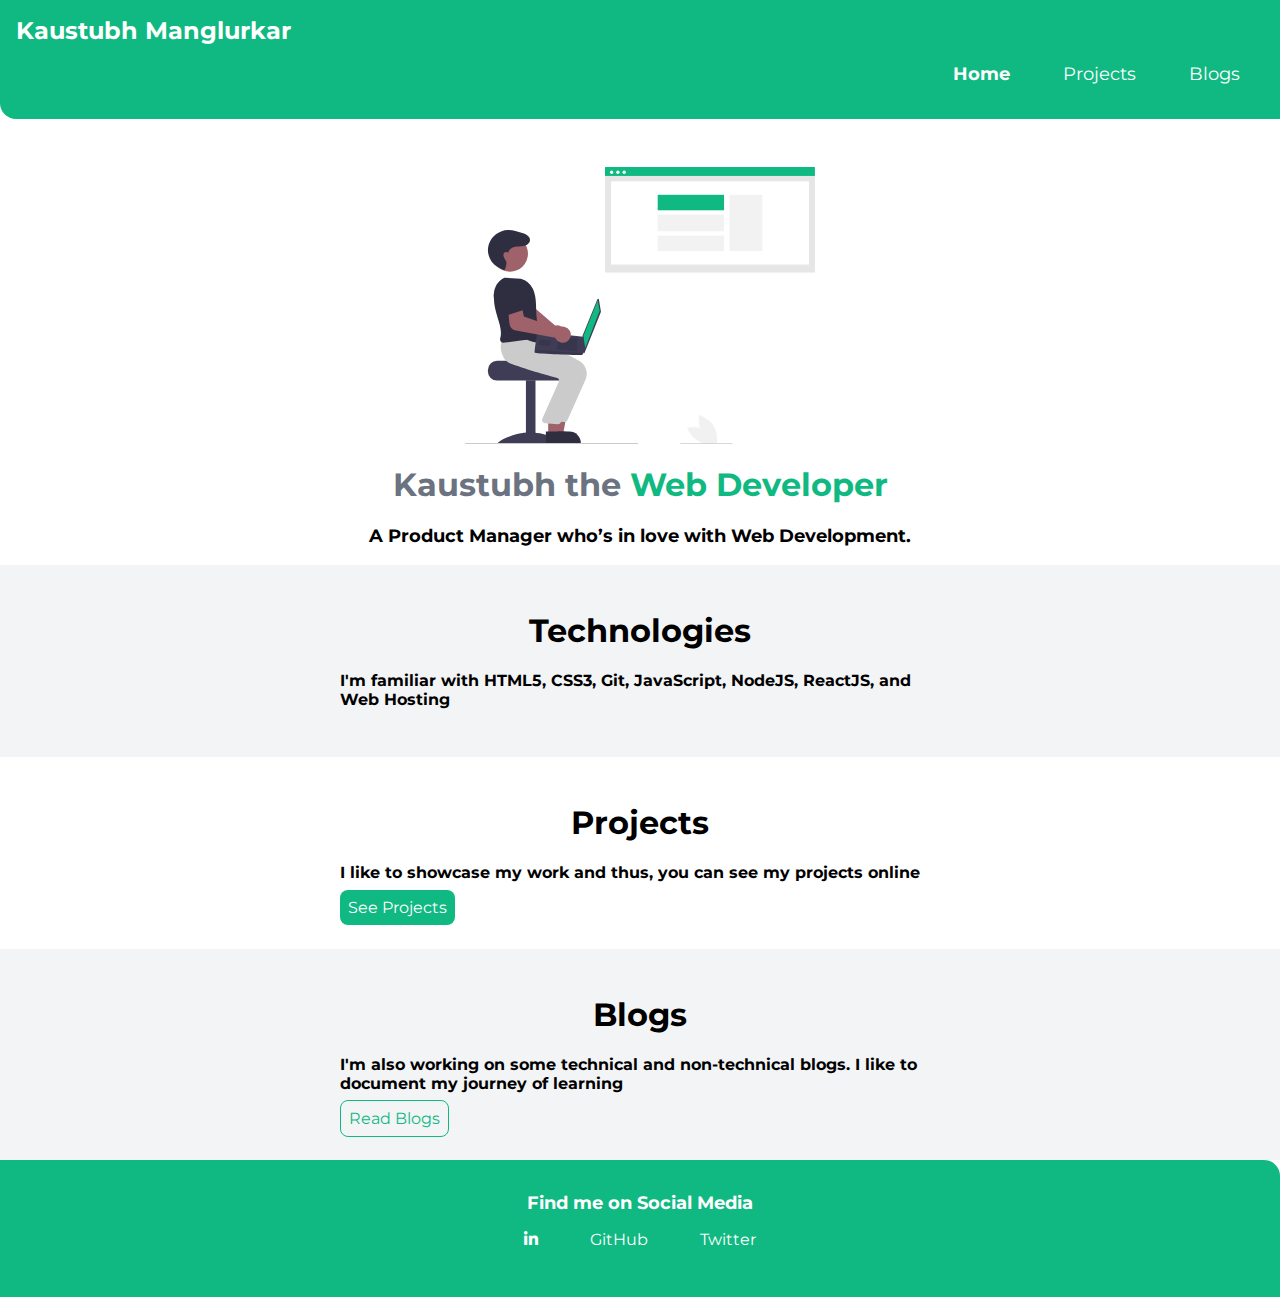
==== index.html @ 501073a0 "refactor" ====
<!DOCTYPE html>
<html lang="en">

<head>
    <meta charset="UTF-8">
    <meta http-equiv="X-UA-Compatible" content="IE=edge">
    <meta name="viewport" content="width=device-width, initial-scale=1.0">
    <title>My Portfolio</title>
    <link rel="stylesheet" href="styles.css">
    <link rel="stylesheet" href="https://cdnjs.cloudflare.com/ajax/libs/font-awesome/5.15.3/css/all.min.css">
</head>

<body>

    <nav class="navigation container">

        <div class="nav-brand">Kaustubh Manglurkar</div>

        <ul class="list-non-bullet nav-pills">

            <li class="list-item-inline"><a class="link link-active" href="/">Home</a></li>
            <li class="list-item-inline"><a class="link" href="projects.html">Projects</a></li>
            <li class="list-item-inline"><a class="link" href="blogs.html">Blogs</a></li>


        </ul>
    </nav>

    <header class="header">
        <img class="header-img" src="images/hero.svg" alt="">
        <h1 class="hero-heading"> Kaustubh the <span class="heading-inverted">Web Developer</span> </h1>

        <p style="color: black; font-size: large;"  class="hero-heading"> <strong> A Product Manager who’s in love with Web Development.</strong></p>

    </header>


    <section class="section ow">


        <div class="container container-center">

            <h1>Technologies</h1>


            <p> <strong> I'm familiar with HTML5, CSS3, Git, JavaScript, NodeJS, ReactJS, and Web Hosting </strong>
            </p>
        </div>


    </section>

    <section class="section">

        <div class="container container-center">

            <h1>Projects</h1>

            <p> <strong>I like to showcase my work and thus, you can see my projects online</strong> </p>

            <a class="link link-primary" href="projects.html">See Projects</a>

        </div>


    </section>


    <section class="section ow">


        <div class="container container-center">

            <h1>Blogs</h1>


            <p><strong> I'm also working on some technical and non-technical blogs. I like to document my journey of
                    learning</strong>
            </p>

            <a class="link link-secondary" href="blogs.html">Read Blogs</a>
        </div>


    </section>

    <footer class="footer">

        <div class="footer-header">Find me on Social Media</div>

        <ul class="social-links list-non-bullet">

            <li class="list-item-inline"> <a target="_blank" class="link"
                    href="https://www.linkedin.com/in/kaustubh-manglurkar-871ba0167/"><i class="fab fa-linkedin-in"></i></a></li>
            <li class="list-item-inline"> <a target="_blank" class="link"
                    href="https://github.com/KaustubhM1997?tab=repositories">GitHub</a></li>
            <li class="list-item-inline"> <a target="_blank" class="link" href="https://twitter.com/KaustubhManglu1">Twitter</a></li>
        </ul>
    </footer>

</body>

</html>
---- styles.css ----
@import url('https://fonts.googleapis.com/css2?family=Montserrat:wght@400;600&display=swap');

:root {

    --primary-color: #10B981;
    --dark-gray: #6B7280;
    --off-white: #F3F4F6;
}


body {

    font-family: 'Montserrat', sans-serif;
    margin: 0px;
}

.container {

    padding: 0rem 1rem;
}

.container-center {

    max-width: 600px;
    margin: auto;
    padding-top: 0.5rem;
    padding-bottom: 1rem;
}

.link {

    text-decoration: none;
    padding: 0rem 1rem;
    color: white;
}

.link-primary {

    background-color: var(--primary-color);
    padding: 0.5rem;
    border-radius: 0.5rem;
    color: white;
}

.link-secondary {

    color: var(--primary-color);
    border: 1px solid;
    padding: 0.5rem;
    border-radius: 0.5rem;

}

.link-active {

    font-weight: bold;

}


hr {

    margin: 2rem 0rem;
}

.list-non-bullet {

    list-style: none;
}

.list-item-inline {

    display: inline;
    padding: 0rem 0.5rem;
}

.navigation {

    background-color: var(--primary-color);
    border-bottom-left-radius: 1rem;
    padding: 1rem;
    color: white;
}

.nav-brand {

    font-size: 1.2rem;
    font-weight: bold;
    font-size: x-large;
}

.nav-pills {

    text-align: right;
    font-size: large;
}



/* .hero {

    padding: 2rem;
    text-align: center;

} */

.header-img {

    max-width: 350px;
    margin: auto;
    display: block;
    padding-top: 3rem;

}

.hero-heading {

    text-align: center;
    color: var(--dark-gray);

}

.heading-inverted {

    color: var(--primary-color);
}

section {

    padding: 1rem;
}

section h1 {

    text-align: center;
}

section h2 {

    font-size: 2rem;
}

.ow {

    background-color: var(--off-white);
}

.footer {

    background-color: var(--primary-color);
    border-top-right-radius: 1rem;
    padding: 2rem 1rem;
    text-align: center;
    color: white;
}

.footer ul {

    padding-inline-start: 0px;
}

.footer-header {

    font-size: large;
    font-weight: bold;

}

.projects-img {

    max-width: 300px;
    margin: auto;
    display: block;
    padding-top: 3rem;
    text-align: center;

}

.projects-heading {

    text-align: center;
    color: var(--dark-gray);
    padding-top: 2rem;

}

.blogs-img {

    max-width: 250px;
    margin: auto;
    display: block;
    padding-top: 3rem;
    text-align: center;

}

.blogs-heading {

    text-align: center;
    color: var(--dark-gray);
    padding-top: 2rem;

}
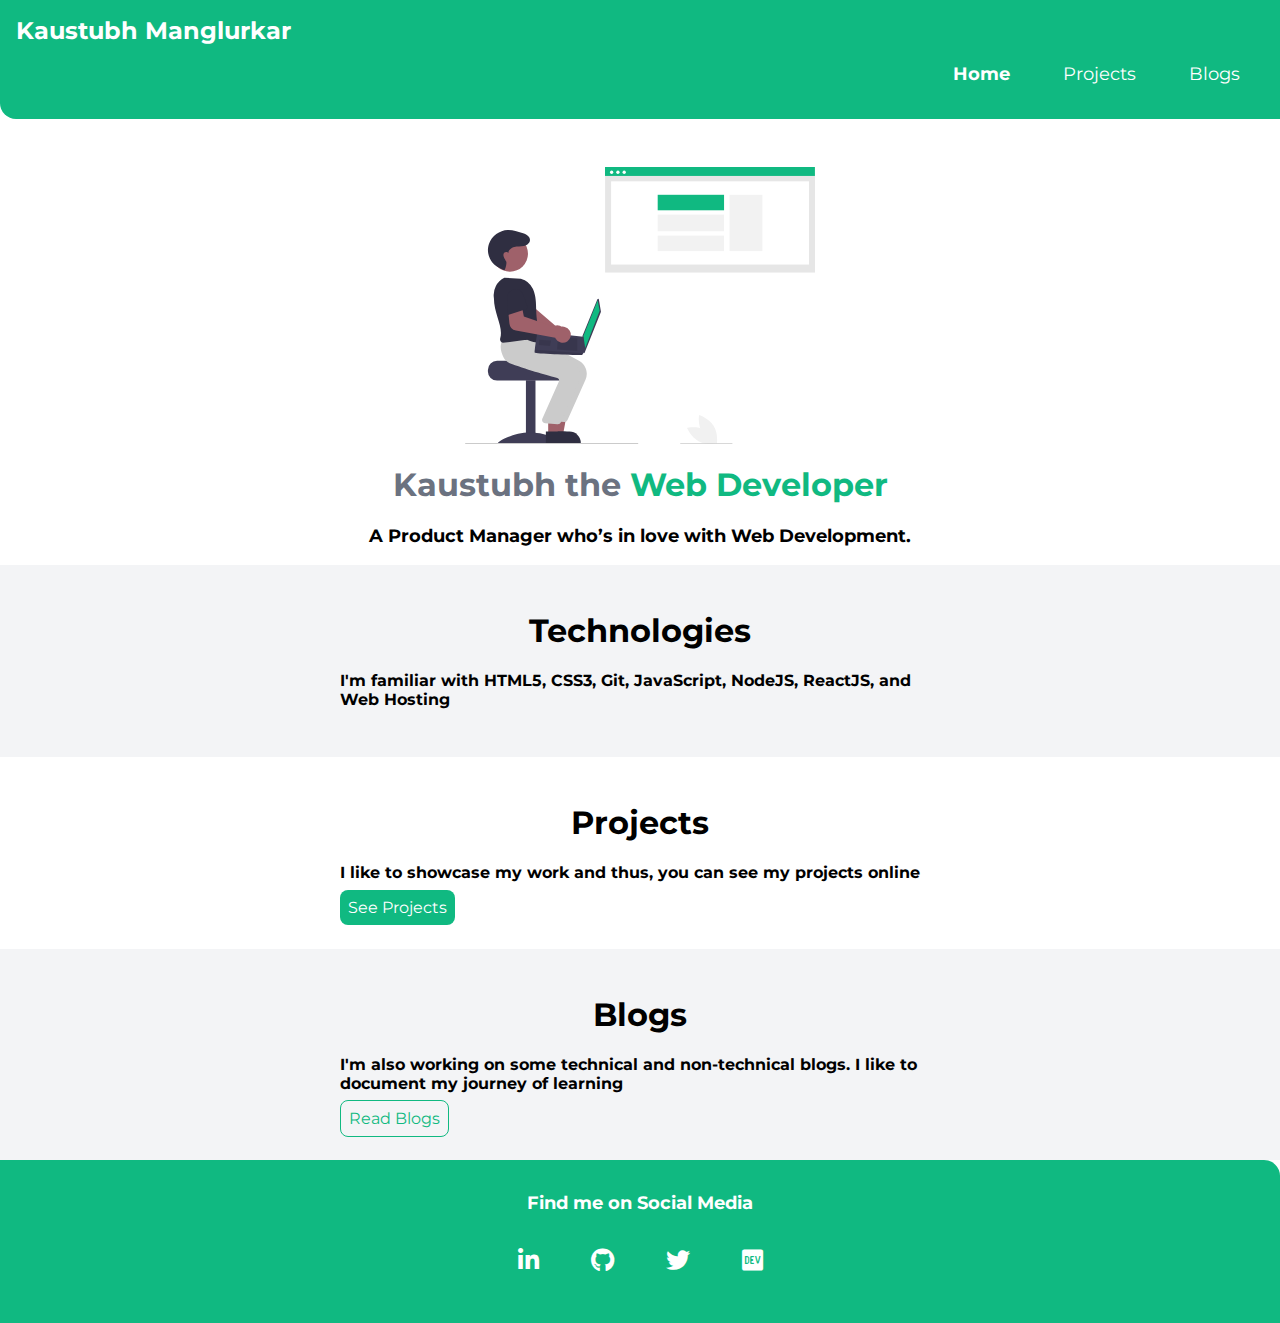
==== commit 54630fdb: "added footer icons" ====
--- a/index.html
+++ b/index.html
@@ -90,11 +90,13 @@
 
         <ul class="social-links list-non-bullet">
 
-            <li class="list-item-inline"> <a target="_blank" class="link"
+            <li class="list-item-inline"> <a target="_blank" class="link footer-symbol" 
                     href="https://www.linkedin.com/in/kaustubh-manglurkar-871ba0167/"><i class="fab fa-linkedin-in"></i></a></li>
-            <li class="list-item-inline"> <a target="_blank" class="link"
-                    href="https://github.com/KaustubhM1997?tab=repositories">GitHub</a></li>
-            <li class="list-item-inline"> <a target="_blank" class="link" href="https://twitter.com/KaustubhManglu1">Twitter</a></li>
+            <li class="list-item-inline"> <a target="_blank" class="link footer-symbol"
+                    href="https://github.com/KaustubhM1997?tab=repositories"><i class="fab fa-github"></i></a></li>
+            <li class="list-item-inline"> <a target="_blank" class="link footer-symbol" href="https://twitter.com/KaustubhManglu1"><i class="fab fa-twitter"></i></a></li>
+            <li class="list-item-inline"> <a target="_blank" class="link footer-symbol" href="https://dev.to/kaustubhmanglu1/create-your-first-cli-app-4c1p"><i class="fab fa-dev"></i></a></li>
+            
         </ul>
     </footer>
 
--- a/styles.css
+++ b/styles.css
@@ -163,8 +163,15 @@
 
     font-size: large;
     font-weight: bold;
-
-}
+    padding-bottom: 1rem;
+
+}
+
+.footer-symbol {
+
+    font-size: 1.5rem;
+}
+
 
 .projects-img {
 
@@ -174,6 +181,7 @@
     padding-top: 3rem;
     text-align: center;
 
+
 }
 
 .projects-heading {
@@ -200,4 +208,4 @@
     color: var(--dark-gray);
     padding-top: 2rem;
 
-}+}
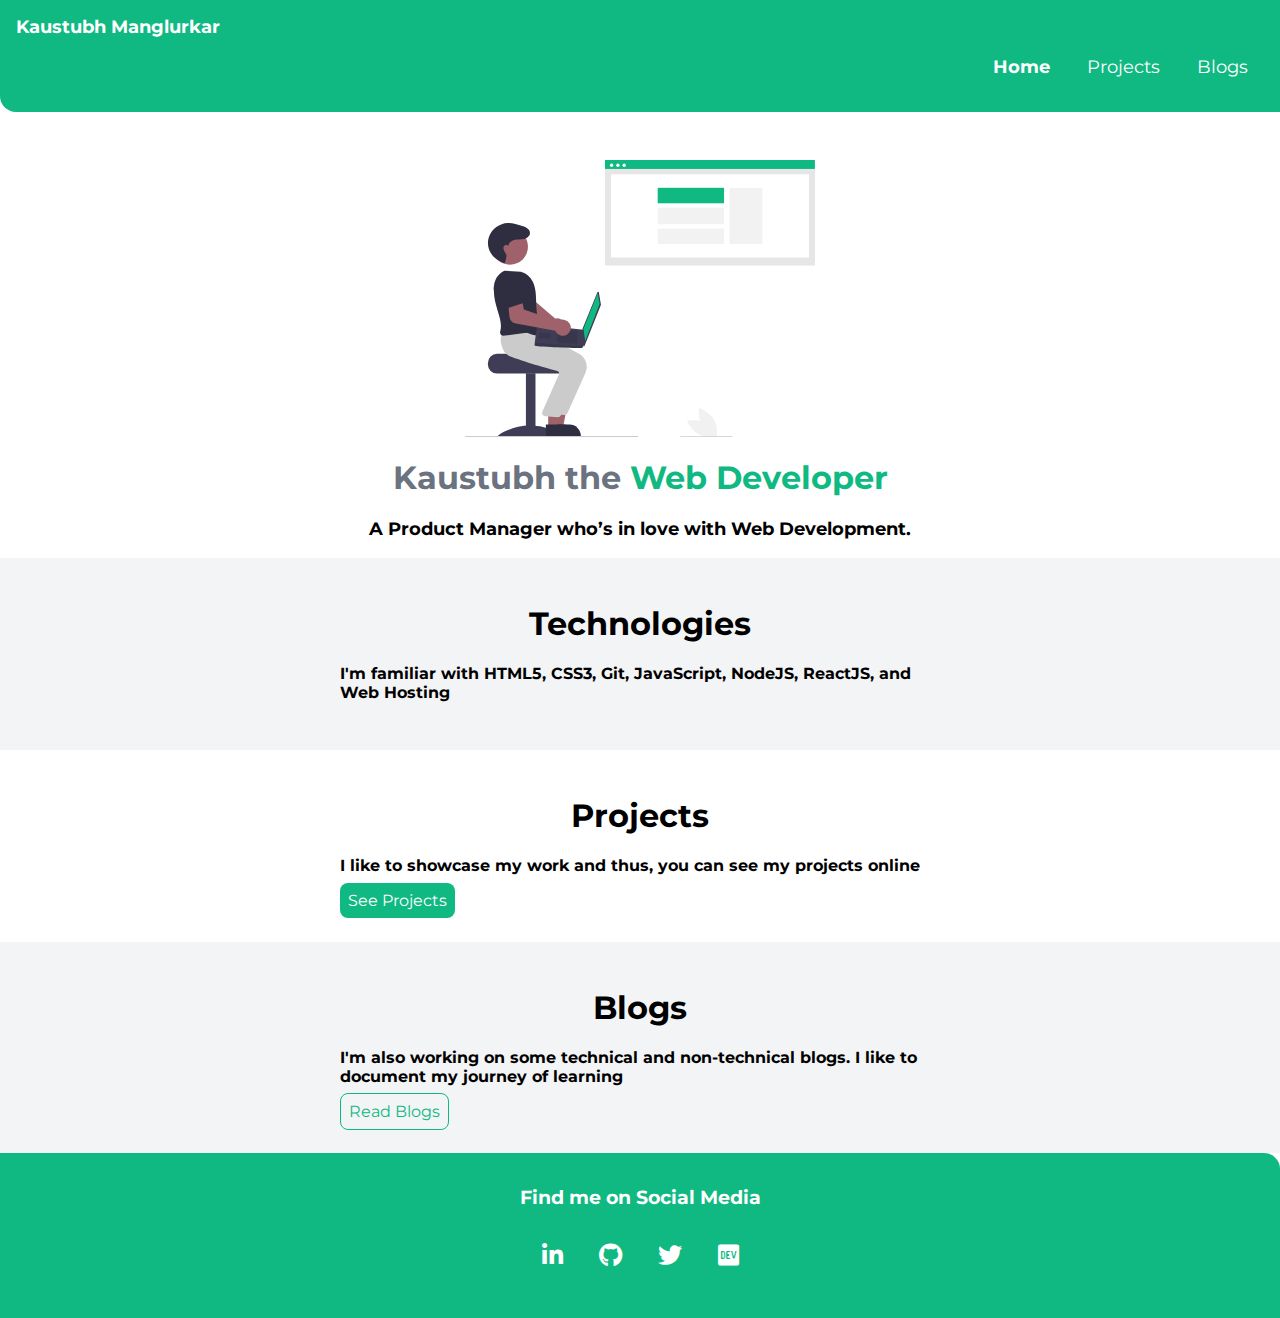
==== commit ae8d61f2: "fix: changed footer devto link" ====
--- a/index.html
+++ b/index.html
@@ -5,7 +5,10 @@
     <meta charset="UTF-8">
     <meta http-equiv="X-UA-Compatible" content="IE=edge">
     <meta name="viewport" content="width=device-width, initial-scale=1.0">
-    <title>My Portfolio</title>
+    <title>Home | Kaustubh Manglurkar</title>
+
+    <link rel="shortcut icon" type="image/png"  href="images/favicon2.png">
+
     <link rel="stylesheet" href="styles.css">
     <link rel="stylesheet" href="https://cdnjs.cloudflare.com/ajax/libs/font-awesome/5.15.3/css/all.min.css">
 </head>
@@ -18,7 +21,8 @@
 
         <ul class="list-non-bullet nav-pills">
 
-            <li class="list-item-inline"><a class="link link-active" href="/">Home</a></li>
+            <li class="list-item-inline">
+                <a class="link link-active" href="/">Home</a></li>
             <li class="list-item-inline"><a class="link" href="projects.html">Projects</a></li>
             <li class="list-item-inline"><a class="link" href="blogs.html">Blogs</a></li>
 
@@ -93,9 +97,9 @@
             <li class="list-item-inline"> <a target="_blank" class="link footer-symbol" 
                     href="https://www.linkedin.com/in/kaustubh-manglurkar-871ba0167/"><i class="fab fa-linkedin-in"></i></a></li>
             <li class="list-item-inline"> <a target="_blank" class="link footer-symbol"
-                    href="https://github.com/KaustubhM1997?tab=repositories"><i class="fab fa-github"></i></a></li>
+                    href="https://github.com/KaustubhM1997"><i class="fab fa-github"></i></a></li>
             <li class="list-item-inline"> <a target="_blank" class="link footer-symbol" href="https://twitter.com/KaustubhManglu1"><i class="fab fa-twitter"></i></a></li>
-            <li class="list-item-inline"> <a target="_blank" class="link footer-symbol" href="https://dev.to/kaustubhmanglu1/create-your-first-cli-app-4c1p"><i class="fab fa-dev"></i></a></li>
+            <li class="list-item-inline"> <a target="_blank" class="link footer-symbol" href="https://dev.to/kaustubhmanglu1"><i class="fab fa-dev"></i></a></li>
             
         </ul>
     </footer>
--- a/styles.css
+++ b/styles.css
@@ -5,6 +5,7 @@
     --primary-color: #10B981;
     --dark-gray: #6B7280;
     --off-white: #F3F4F6;
+    --background-color: #065F46;
 }
 
 
@@ -34,12 +35,22 @@
     color: white;
 }
 
+/* .link:hover{
+    font-weight: bold;
+} */
+
 .link-primary {
 
     background-color: var(--primary-color);
     padding: 0.5rem;
     border-radius: 0.5rem;
     color: white;
+
+}
+
+.link-primary:hover {
+
+    background-color: var(--background-color);
 }
 
 .link-secondary {
@@ -51,17 +62,28 @@
 
 }
 
-.link-active {
-
-    font-weight: bold;
-
-}
-
-
-hr {
+.link-secondary:hover {
+    background-color: var(--primary-color);
+    color: white;
+}
+
+.navigation .link-active {
+
+    font-weight: bold;
+
+}
+
+
+.second-app {
+
+    display: block;
+    margin-top: 2rem;
+}
+
+/* hr {
 
     margin: 2rem 0rem;
-}
+} */
 
 .list-non-bullet {
 
@@ -71,7 +93,7 @@
 .list-item-inline {
 
     display: inline;
-    padding: 0rem 0.5rem;
+    /* padding: 0rem 0.5rem; */
 }
 
 .navigation {
@@ -82,14 +104,14 @@
     color: white;
 }
 
-.nav-brand {
-
-    font-size: 1.2rem;
-    font-weight: bold;
-    font-size: x-large;
-}
-
-.nav-pills {
+.navigation .nav-brand {
+
+    /* font-size: 1rem; */
+    font-weight: bold;
+    font-size: large;
+}
+
+.navigation .nav-pills {
 
     text-align: right;
     font-size: large;
@@ -161,7 +183,7 @@
 
 .footer-header {
 
-    font-size: large;
+    font-size: 1.2rem;
     font-weight: bold;
     padding-bottom: 1rem;
 
@@ -208,4 +230,4 @@
     color: var(--dark-gray);
     padding-top: 2rem;
 
-}
+}